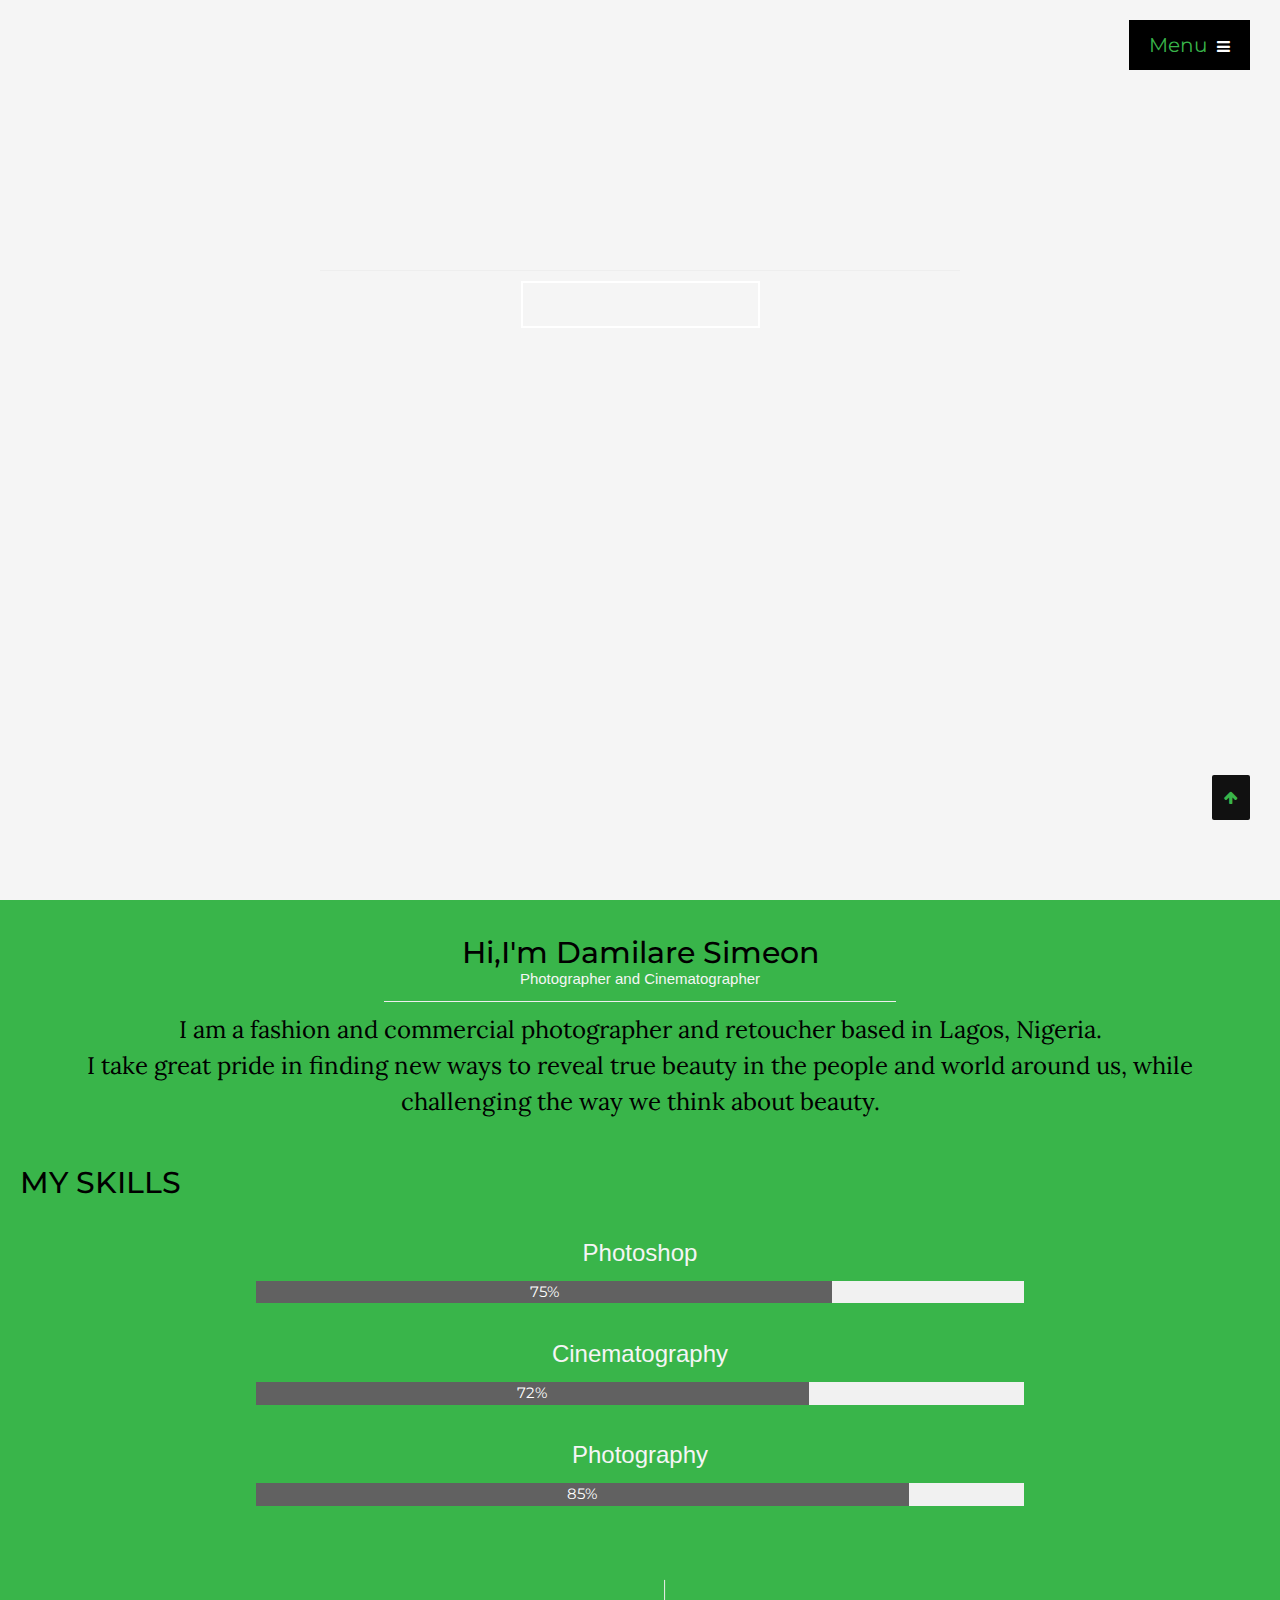
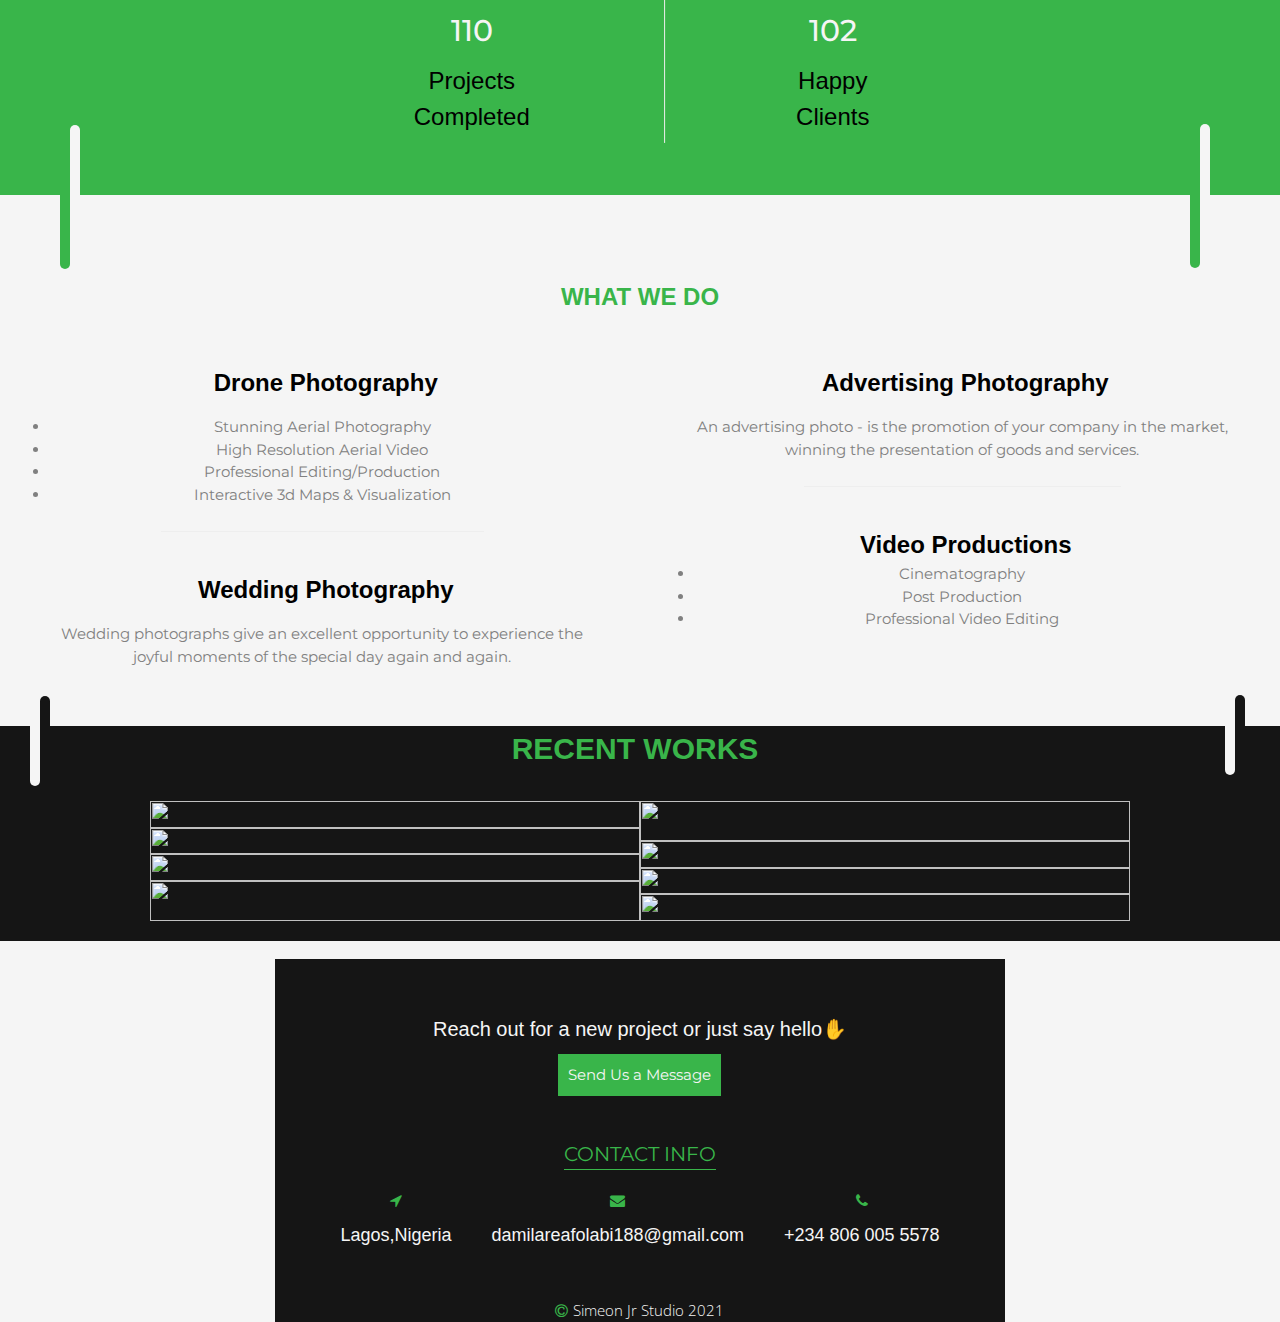
==== index.html @ 76835bcb "Update index.html" ====
<!DOCTYPE html>
<html lang="en">

<head>
    <link href="https://unpkg.com/aos@2.3.1/dist/aos.css" rel="stylesheet">

    <link rel="stylesheet" href="https://www.w3schools.com/w3css/4/w3.css" />
    <link rel="stylesheet" href="style.css">
    <link rel="stylesheet" href="https://cdnjs.cloudflare.com/ajax/libs/animate.css/4.1.1/animate.min.css" />
    <link rel="stylesheet" href="https://cdnjs.cloudflare.com/ajax/libs/font-awesome/4.7.0/css/font-awesome.min.css" />
    <meta charset="UTF-8">
    <meta name="viewport" content="width=device-width, initial-scale=1.0">
    <title>Document</title>
    <link rel="shortcut icon" type="image/jpg" href="https://svgshare.com/i/SjY.svg"/>

</head>
   <div id="here">

   </div>



<div class="top" style="z-index: 100;">
    <a href="#here">
    <i class="fa fa-arrow-up"></i>
</a>
</div>
<header>
 <!-- Sidebar -->
 <nav id="full_page_menu">

    <a href="javascript:void(0)"  onclick="w3_close()">
        <i class="fa fa-remove" id="remove_button"></i>
    </a>
    <span class="nav_txt">Navigation</span>
    <div id="header_links">
        <a href="#about"  onclick="w3_close()">About</a>
        <a href="#services"  onclick="w3_close()">Services</a>
        <a href="#works"  onclick="w3_close()">Works</a>
        <a href="https://forms.zohopublic.com/simeonjrstudi/form/Contactus/formperma/7Vyz5tj593a70JuRi8pyJNmwu92kLwMD2xmj5JK4L5c"  target="blank" onclick="w3_close()">Contact</a>
    </div>


    <div class="side_bar_socials">
        <a href=""><i class="fa fa-facebook"></i></a>
        <a href=""> <i class="fa fa-instagram"></i></a>
        <a href=""><i class="fa fa-snapchat"></i></a>
        <a href=""><i class="fa fa-twitter"></i></a>

    </div>

</nav>
<nav class="nav-bar" onclick="w3_open()">
    <div class="sticky_menu">
        <div id="navbar"><span class="menu">Menu</span><i class="fa fa-bars"></i></div>

    </div>
</nav>
</header>

<body>

    <div class="top_page_background">
        <img src="https://i.ibb.co/tbVFNpz/Asset-22logo1234.png" alt="" id="logo">
        <section class="top_page_background_text   animate__animated animate__fadeInUp animate__slower	">
            <h3>
                CAPTURING YOUR MOST PRECIOUS MOMENTS.
            </h3>
            <hr>
            <button id="button "  onclick="noBorder()">
              <a href="https://forms.zohopublic.com/simeonjrstudi/form/STARTAPROJECTWITHME/formperma/7h25MHKQohKGLHHZEaGVPSYlq0f74czMivlPMk2yD6Q " target="blank">  START A PROJECT WITH ME</a>
            </button>
        </section>
            
        <div class="front_bar_socials">
            <a href=""><i class="fa fa-facebook"></i></a>
            <a href=""> <i class="fa fa-instagram"></i></a>
            <a href=""><i class="fa fa-snapchat"></i></a>
            <a href=""><i class="fa fa-twitter"></i></a>

        </div>
    </div>


<main id="about">
    <h2>
        Hi,I'm Damilare Simeon
        
    </h2>
    <h4>
        Photographer and Cinematographer
        
    </h4>
<hr style="width: 40%;">
<p class="about_text">
    I am a fashion and commercial photographer and retoucher based in Lagos, Nigeria.
    <br>
I take great pride in finding new ways to reveal true beauty in the people and world around us, while challenging the way we think about beauty.
 </p>
    <div class="skills">
<h2>

        MY SKILLS
    </h2>
        <H3>
            Photoshop
        </H3>
        <div class="w3-light-grey" id="skill_bars">
            
            <div class="w3-container w3-dark-grey w3-center" style="width:75%">75%</div>
          </div><br>
          <H3>
            Cinematography
        </H3>
          <div class="w3-light-grey" id="skill_bars">
            <div class="w3-container w3-dark-grey w3-center" style="width:72%">72%</div>
          </div><br>
          <H3>
            Photography
        </H3>
          <div class="w3-light-grey" id="skill_bars">
            <div class="w3-container w3-dark-grey w3-center" style="width:85%">85%</div>
          </div><br>
          
          </div>
    </div>
    <div class="projects">
<div>
    <h2>
        110 
     </h2>
     <h3>
         Projects Completed
     
     </h3>
</div>
<hr style="transform: rotate(90deg);" class="divider_hr">

        <div style="flex: 1;">
            <h2>
                102
             </h2>
             <h3>
                Happy Clients
    
             </h3>
        </div>
    </div>
    </div>




</main>
<div class="divi1">

</div>
<div class="divi2">

</div>

<div style="float: right;margin-top: -35px;">
    <div class="divi1">

    </div>
    <div class="divi2">
    
    </div>
    
</div>
<div id="services">
    <h3 style="color: rgb(57, 181, 74); font-weight: 800;text-align: center;margin-top: 50px;background-color: ;">
        WHAT WE DO
    </h3>
    <section class="our_services">
      
        <article>
         <div class="service_1 w3-hover-shadow" >
             <h3>
              <span><img src="https://i.ibb.co/tDZRhRR/drone.png" alt="" id="svg"></span>   Drone Photography
             </h3>
             
             <p>
                <li>
                    Stunning Aerial Photography
                </li>
                <li>
                    High Resolution Aerial Video
                </li>
                <li>
                    Professional Editing/Production
                </li>
                <li>
                    Interactive 3d Maps & Visualization
                </li>
             </p>
         </div>
         <hr >
         <div class="service_2 w3-hover-shadow">
             <h3>
               <span><img src="https://i.ibb.co/6ZHBPnN/wedding-couple.png" alt=""  id="svg"> </span>  Wedding Photography
             </h3>
           
             <p>
                 Wedding photographs give an excellent opportunity to experience the joyful moments of the special day again and again.
             </p>
         </div>
        </article>
        <hr class="th" style="display: none;">

             <article>
                 <div class="service_3 w3-hover-shadow">
                     <h3>
                     <span> <img src="https://i.ibb.co/F7zD0XQ/ads-1.png" alt=""  id="svg"> </span>    Advertising Photography
                     </h3>
                    
                     <p>
                         An advertising photo - is the promotion of your company in the market, winning the presentation of goods and services.
                     </p>
                 </div>
         <hr>

                 <div class="service_4 w3-hover-shadow">
                     <h3>
                       <span> <img src="https://i.ibb.co/T2Hyzx7/film.png" alt=""  id="svg"> </span> Video Productions
                     </h3>
                    
                     <li>
                         Cinematography
                     </li>
                     <li>
                         Post Production
                     </li>
                     <li>
                         Professional Video Editing
                     </li>
                 </div>
             </article>
     
     
     
         </section>
</div>


<div style=" float: left;  " >
    <div class="divi3" style="margin-top: 20px;width: 50px;" >

    </div>
    <div class="divi4" style="width: 70px;">
    
    </div>
</div>

<div style="float: right;margin-right:20px ;z-index: 10;">
    <div class="divi3">

    </div>
    <div class="divi4">
    
    </div>
    
</div>

<section id="works">
<h2>
    RECENT WORKS
</h2>


<div class="grid">
<div class="grid_image_1">
    <img src="https://i.ibb.co/PgJF539/s-3.jpg" alt="" class="grid_images" >
</div>
<div class="grid_image_2">
    <img src="https://i.ibb.co/NVC94rX/s-46.jpg" alt="" class="grid_images">
</div>

<div class="grid_image_3">
    <img src="https://i.ibb.co/9vzCyYw/s-29.jpg " alt="" class="grid_images">
</div>
<div class="grid_image_4">
    <img src="https://i.ibb.co/7XPRDKf/s-14.jpg" alt="" class="grid_images">
</div>
<div class="grid_image_5">
<img src="https://i.ibb.co/dGN5D1L/s-35.jpg" alt="" class="grid_images">
</div>
<div class="grid_image_6">
<img src="https://i.ibb.co/phs2cZs/s-30.jpg" alt="" class="grid_images">
</div>
<div class="grid_image_7">
    <img src="https://i.ibb.co/LRNG7Qx/s-47.jpg" alt="" class="grid_images">
    </div>
    <div class="grid_image_8">
        <img src="https://i.ibb.co/cFsG1c1/s-24.jpg" alt="" class="grid_images">
        </div>


</div>

</section>




<footer>
  
<div class="bg">
    
<section id="contact">

    <h4>
        Reach out for a new project or  just say hello✋
    </h4>
    <a  href="https://forms.zohopublic.com/simeonjrstudi/form/Contactus/formperma/7Vyz5tj593a70JuRi8pyJNmwu92kLwMD2xmj5JK4L5c" target="blank"><div class="send_message">
Send Us a Message    </div></a>
    
    </section>  
    <br>
    <p style="padding-top:20px; color: #39b54a; font-size: 20px; width: fit-content;margin: auto; border-bottom: #39b54a solid 1px;margin-bottom: 20px;"> CONTACT INFO</p> 
    <aside id="info">
      
<div>

    <h3> <i class="fa fa-location-arrow"></i></h3>
<h5>
   <a href="https://goo.gl/maps/xkuit2vDUkEAGgNx9"> Lagos,Nigeria</a>
</h5>
</div>

<div>
    <h3> <i class="fa fa-envelope"></i></h3>
<h5>
   <a href=" mailto:damilareafolabi188@gmail.com ">  damilareafolabi188@gmail.com</a>
 </h5>
</div>

<div>
    <h3><i class="fa fa-phone"></i></h3>
<h5>   <a href="tel:+2348060055578"> +234 806 005 5578</a> </h5>
</div>


    </aside>
    <div class="copytight">
    <i class="fa fa-copyright " style="color: #39b54a;padding-right: 5px;"></i><span>Simeon Jr Studio 2021</span>
        </div>
</div>

</footer>





    <script>
        // Open and close sidebar 
        function w3_open() {
            document.getElementById("full_page_menu").style.width = "280px";
            document.getElementById("full_page_menu").style.display = "block";
           
        }

        function w3_close() {

            document.getElementById("full_page_menu").style.display = "none";
        }
        function noBorder(){
            document.getElementById("button").style.border = "none";

        }

        AOS.init({
        offset: 400, // offset (in px) from the original trigger point
        delay: 0, // values from 0 to 3000, with step 50ms
        duration: 1000 // values from 0 to 3000, with step 50ms
      });
    </script>
    
    

</body>

</html>
---- style.css ----
@import url('https://fonts.googleapis.com/css2?family=Montserrat:wght@500&display=swap');
@import url('https://fonts.googleapis.com/css2?family=Eczar&display=swap');
@import url('https://fonts.googleapis.com/css2?family=Rubik&display=swap');
@import url('https://fonts.googleapis.com/css2?family=Lora:ital@1&display=swap');
@import url('https://fonts.googleapis.com/css2?family=Open+Sans+Condensed:wght@300&display=swap');

body {
    font-family: 'Montserrat', sans-serif;
    background-color: whitesmoke;

}
header{
    position: ; 
    z-index: 100022;
    

}

/* styling sticky nav button*/
.fa-bars {
    padding-left: 10px;
    padding-top: 5px;
    font-size: 25px;
    color: white;
}

.nav-bar {
    background: transparent;
    position: fixed;
    text-align: right;
    right: 0;
    float: right; ;
    z-index: 1000;
}

.menu {

    font-size: 20px;
    color: rgb(57, 181, 74);


}

.menu:hover {
    color: white;
    transition: all .3s ease-in-out;
}

.sticky_menu {
    cursor: pointer;
    padding: 10px 20px;
    background: black;
    width: fit-content;
    float: right;
    margin: 20px 30px 0px auto;
}

/* styling side nav bar*/

#full_page_menu {
   
    position: fixed;
    z-index: 1061;
    right: 0;
    display: none;
    width: 280px;
    background: rgb(12, 12, 12);
    color: white;
    margin-left: auto;
    height: 100vh;
    transition: width 2s;
}

#header_links {
    font-size: 1.3rem;
    display: flex;
    flex-direction: column;
    padding-top:100px ;

}

#header_links a {
    padding: 20px 30px;
    text-decoration: none;
    color: white !important;
}

#header_links a:hover {
    color: grey !important;
}

#remove_button {
    background: black;
    float: right;
    padding: 20px;
    font-size: 1.3rem;
    border-radius: 10px;
}
.nav_txt{
    color: rgb(57, 181, 74);
    position: absolute; 
    top: 0;
    padding: 20px;
}

/* styling  nav social icons*/

.side_bar_socials {
    color: grey;
    margin-top: 70px;
}
.side_bar_socials  a{
    text-decoration: none;
   padding: 5px;
   font-size: 20px;
   margin-left: 30px;
}
.side_bar_socials  a:hover{
color: whitesmoke;
 }
 /* styling logo*/
#logo{
    width: 180px;

    margin: 20px 0px 0px 20px ;
}
/* styling  top_page_background*/
.top_page_background{
    background: url(https://i.ibb.co/rbLzCns/annie-spratt-uv-MYp-Vdiql-U-unsplash.jpg);
    background-position: center;
    background-repeat: no-repeat;
    background-size: cover;
    height: 100vh;
    
}
/* styling  top_page_background   text*/
.top_page_background_text{
  display:flex ;
  flex-direction: column;
  justify-content: center;
 margin-top: 20vh;
    color: whitesmoke;

}
 .top_page_background h3{
     font-size: 3rem;
     font-style: italic;
     text-align: center;
     margin: 0px 30px;
     font-weight: 400;


 }
 .top_page_background button{
    color: whitesmoke;
    text-align: center;
    background: transparent;
    border: 2px solid white;
    padding: 10px;
    width: fit-content;
    margin: auto;
    margin-top: 10PX;
    cursor: pointer;
    display: inline;

 
}
.top_page_background button:hover{
    color: black;
    transition: all .5s ease-in-out;
    background: whitesmoke;
    
}

/* styling  front_bar_socials*/


.front_bar_socials{
display:flex ;
flex-direction: column;
position: absolute; 
right: 0;
top: 40%;
margin-right: 20px;
}
.front_bar_socials a{
    color: whitesmoke;
    padding: 3px 8px;
    font-size: 1.5rem;
    margin: 5px;
    }

/* styling  section 2  */

#about{
    padding: 0px;
    height: ;
    text-align: center;
    margin-top: 0px;
    background-color: #39b54a;
    
    display: flex;
    flex-direction: column;

}
#about h4{
    font-size: 15px;
    margin-top: -17px;
    color: whitesmoke;


}
#about h2{
    font-size: 30px;
    margin-top: 30px;
    font-weight: 500;
    font-family: 'Montserrat', sans-serif;
    
}
.about_text{
    font-family: 'Lora', serif;

    font-size: 1.6rem;
    margin: 10px 50px;
}
.skills h2{
    font-family: 'Eczar', serif;
    font-weight: 500;
    font-size: 30px;
    margin-bottom: 30px;
    margin-left: 20px;
    text-align: left;
}
.skills h3{
   color: whitesmoke;
}
#skill_bars{
    width: 60vw;
    margin: auto;
}
.projects{
    display:flex ;
    text-align: center;
    
    margin: auto;
}
.projects div{
    margin: 50px;
}
.projects h2{
    color: whitesmoke;
    font-size: 30px;
}



hr{
    width: 50%;
    margin: auto;
}

.our_services{
    background-color: whitesmoke;

    width: 100%;
    text-align: center;
    display: flex;
border-bottom: 3px solid whitesmoke;
}
.our_services div{
    flex: 1;
    box-sizing: border-box;
    margin:0px 40px;
   
    
}

.our_services h3{
    
    width: fit-content;
    padding: 0px 10px;
    color: rgb(0, 0, 0);
    font-weight: 700;
    margin: auto;
}

.our_services p{
    color: grey;
    }
.service_4 {
    
    padding:40px 10px 40px 10px;
    color: grey;


}
.service_3{
    padding:40px 10px 10px 10px;
    color: grey;    

}
.service_2 {
    color: grey;    padding:40px 10px 10px 10px;



}
.service_1 {
    padding:40px 10px 10px 10px;
    color: grey;   


}   


#svg{
    width: 50px;
}

#works{
    background: #151515;

}
.grid{
    z-index: 100;
  margin: 0px 150px;
  padding-bottom: 20px;
    display: grid;
    grid-template-columns:  repeat(auto);
    grid-template-rows:auto;
    grid-gap: 0px;

    grid-template-areas:
    "a a a a b b b b"
    "a a a a b b b b"
    "c c c c b b b b"
    "c c c c d d d d"
    "e e e e d d d d"
    "e e e e f f f f"
    "g g g g f f f f"
    "g g g g h h h h"
    ;
}

.grid_image_1{
grid-area:a ;
}
.grid_image_2{
    grid-area:b ;

}
.grid_image_3{
    grid-area:c ;

}
.grid_image_4{
    grid-area:d ;

}
.grid_image_5{
    grid-area:e ;

}
.grid_image_6{
    grid-area:f ;

}
.grid_image_7{
    grid-area:g ;
}
.grid_image_8{
    grid-area:h;
}
.grid_images{
height: 100%;
width:100%;
}
#works h2{
    color:#39b54a;
    font-weight: 700;
    text-align: center;
    margin: 30px 0px;
}
#contact{
    margin-top: 0px;

}
a{
    text-decoration: none;
}
#contact h2{
    text-align: center;
    font-weight: ;
   
}
#contact div{



   background-color:#39b54a;
   color: whitesmoke;
   width: fit-content;
   padding:10px;
   margin: auto;
}

footer{
    padding-top: 20px;
    margin-top: -2px;
    background: url(https://i.ibb.co/WkN38D5/contact-bg.jpg);
display: flex;
    color: whitesmoke;
}
.bg{
    width: fit-content;
    padding: 3rem 3rem 0 3rem;
    margin: auto;
    background: #151515;
}
#info{
    width: fit-content;
    margin: auto;
    text-align: center;
  margin-top: -30px;
    display: flex;
    flex-direction: row;
    justify-content: center;
}
footer h4,p{
    text-align: center;
}
#info h4{
   color: whitesmoke;
    font-size: 1rem;
}
#info h3{
    font-size: 1rem;
    color:#39b54a ;
}
#info div{
    margin: 20px;
}
footer aside{

}

#foot_logo{
    width: 180px;

    margin: 20px 0px 20px 20px ;
}
div h5{
    font-size: 18px;
}


.copytight{
    margin-top: 20px;
    font-size: 15px;
    bottom: 0;
    text-align: center;
    font-weight: 100;
    font-family: 'Open Sans Condensed', sans-serif;

    
}
.send_message{
    width: fit-content;
    margin: auto;

}
.send_message:hover{
    transition: all .5s ease-in-out;
   color: #39b54a;
   background: whitesmoke;
    
}
.fa-arrow-up{
    color: #39b54a;
background: #111111;
padding: 15px 12px;
font-size: 25px;
border-radius: 2px;

    
}
.fa-arrow-up:hover{
    color: whitesmoke;
background: #111111;


    
}
.top{
   position: fixed; 
right: 0;
bottom:50px;
margin: 30px;

}

.divi2{
background:#39b54a ;
height: 10px;
width: 90px;
border-radius:0px 10px 10px 0px;
transform: rotate(90deg);
margin-left:20px ;
margin-top: 14px;
}

.divi1{
    background:whitesmoke ;
    height: 10px;
    width: 150px;
    border-radius:10px 0px  0px 10px;
    transform: rotate(90deg);
}

.divi3{
    background: #151515; 
    height: 10px;
    width: 40px;
    border-radius:10px 0px 0px 10px;
    transform: rotate(90deg);
    margin-left:20px ;
    margin-top: 14px;
    }
    
    .divi4{
        background:whitesmoke ;
        
        height: 10px;
        margin-top: 20px;
        width: 60px;
        border-radius:0px 10px 10px 0px;
        transform: rotate(90deg);
    }








@media only screen and (max-width:600px){
    .front_bar_socials{
        display:none ;
    }
    .projects{
        display:flex ;
        
        flex-direction: column;

        margin: auto;
    }
    .projects div{
        margin: 20px;
    }
    .divider_hr{
        display:none ;
    }
    .our_services{
        text-align: center;
        display: flex;
        flex-direction: column;
    
    }
    .th{
        display: block;
    }
    .grid{
        margin: 0px 50px;

    }
    #info{
       
        flex-direction: column;
    }
 
}
#foot_logo{
    width: 130px;
    
}

@media only screen and (max-width:400px){
    .menu{
        display:none ;
    }
    #logo{
        width: 130px;
    }
    .nav-bar{
        padding: 2px;
    }
    .fa-bars {
        padding-left: 2px;
        padding-top: 5px;
    }
    .sticky_menu {
       
        padding: 5px 10px;

    }
    .top_page_background h3{
     font-size: 2rem;
        
        
    }
}






@media only screen and (max-height:400px){
    .top_page_background_text{
    
       margin-top: 0px;
      
      }
}
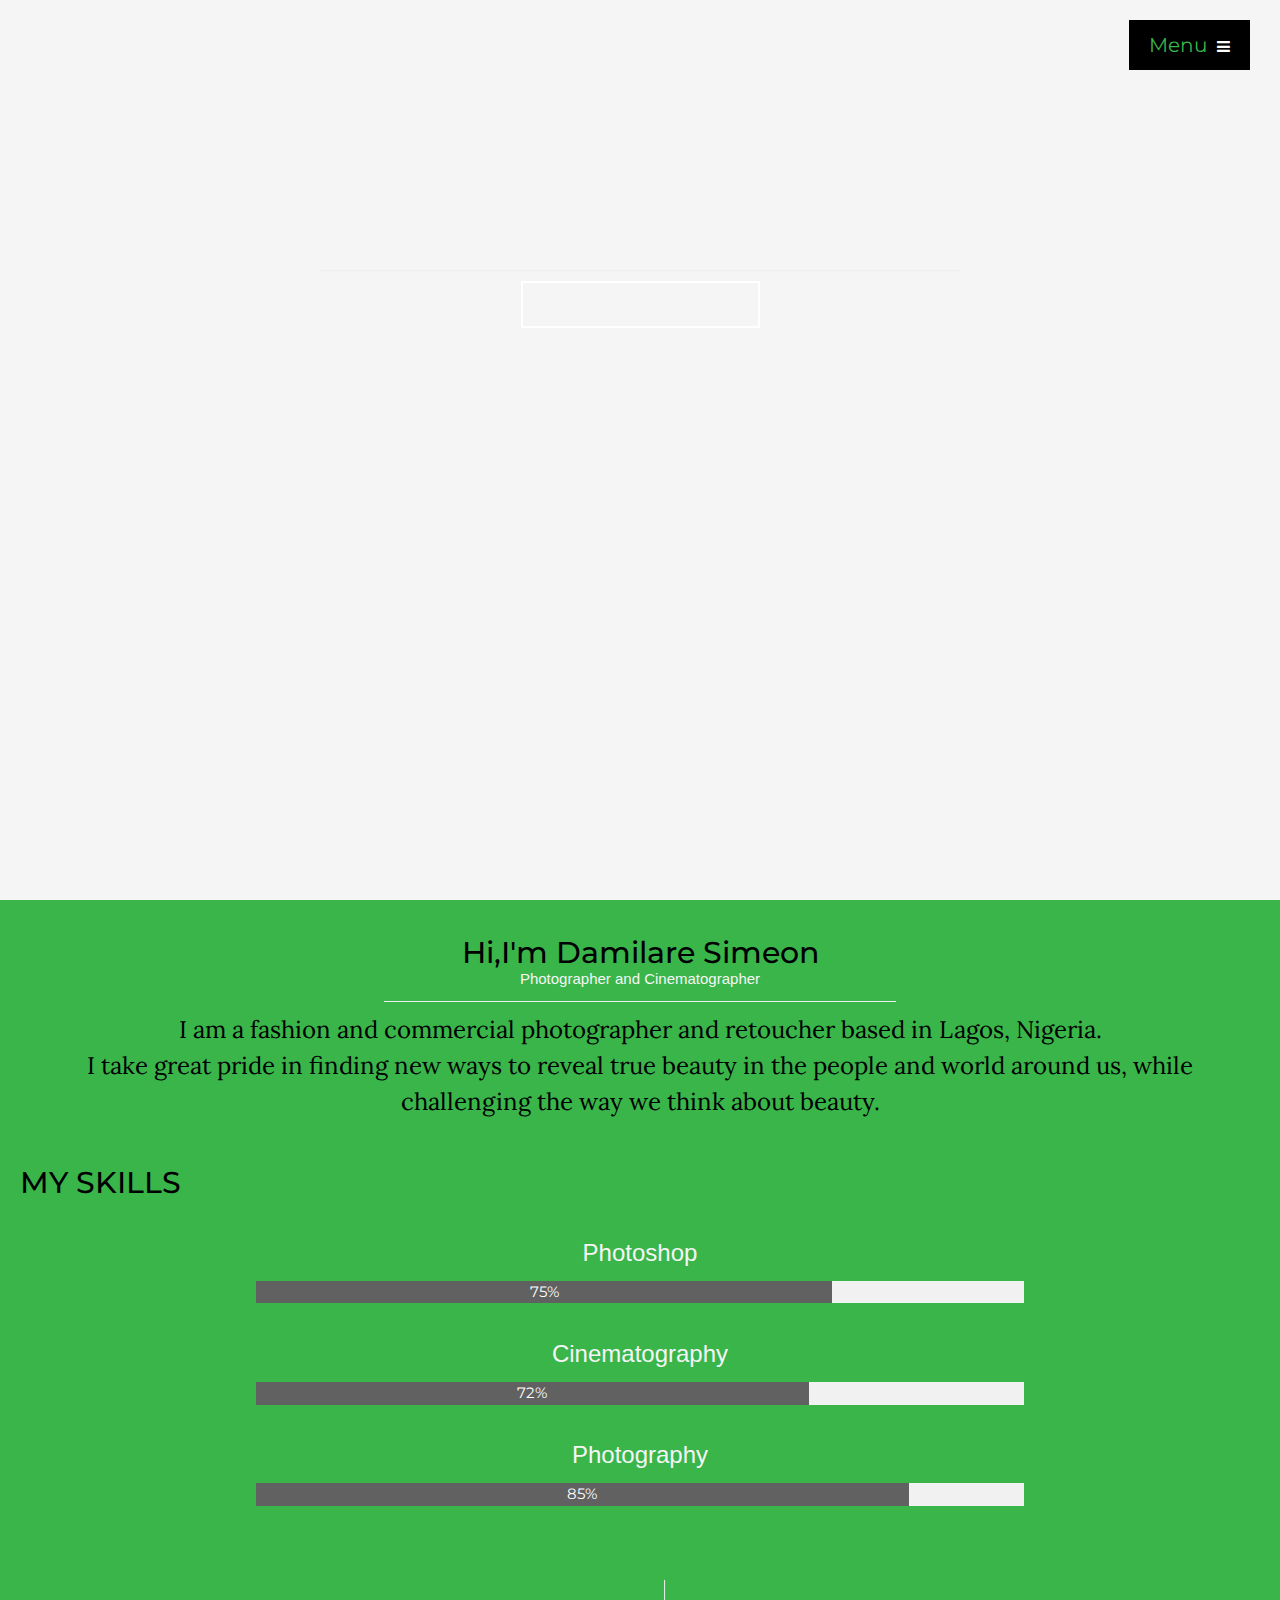
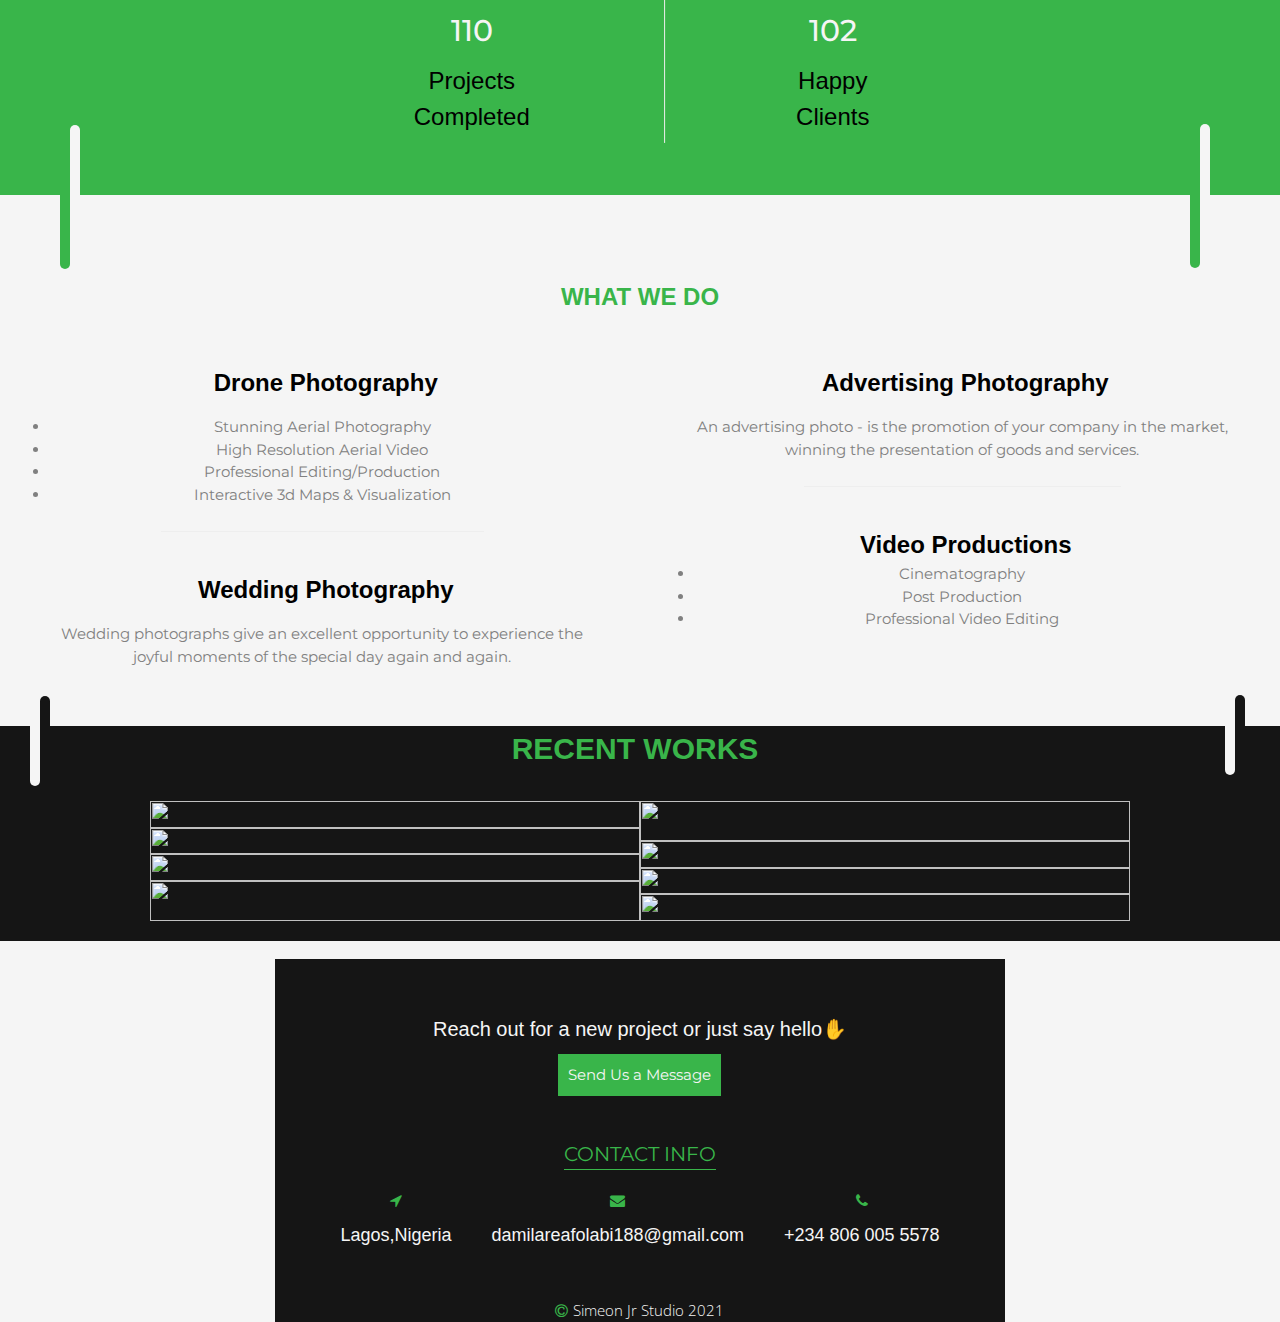
==== commit ffb0e37e: "Update index.html" ====
--- a/index.html
+++ b/index.html
@@ -10,21 +10,11 @@
     <link rel="stylesheet" href="https://cdnjs.cloudflare.com/ajax/libs/font-awesome/4.7.0/css/font-awesome.min.css" />
     <meta charset="UTF-8">
     <meta name="viewport" content="width=device-width, initial-scale=1.0">
-    <title>Document</title>
+    <title>Simeon Jr Studio</title>
     <link rel="shortcut icon" type="image/jpg" href="https://svgshare.com/i/SjY.svg"/>
 
 </head>
-   <div id="here">
-
-   </div>
-
-
-
-<div class="top" style="z-index: 100;">
-    <a href="#here">
-    <i class="fa fa-arrow-up"></i>
-</a>
-</div>
+
 <header>
  <!-- Sidebar -->
  <nav id="full_page_menu">
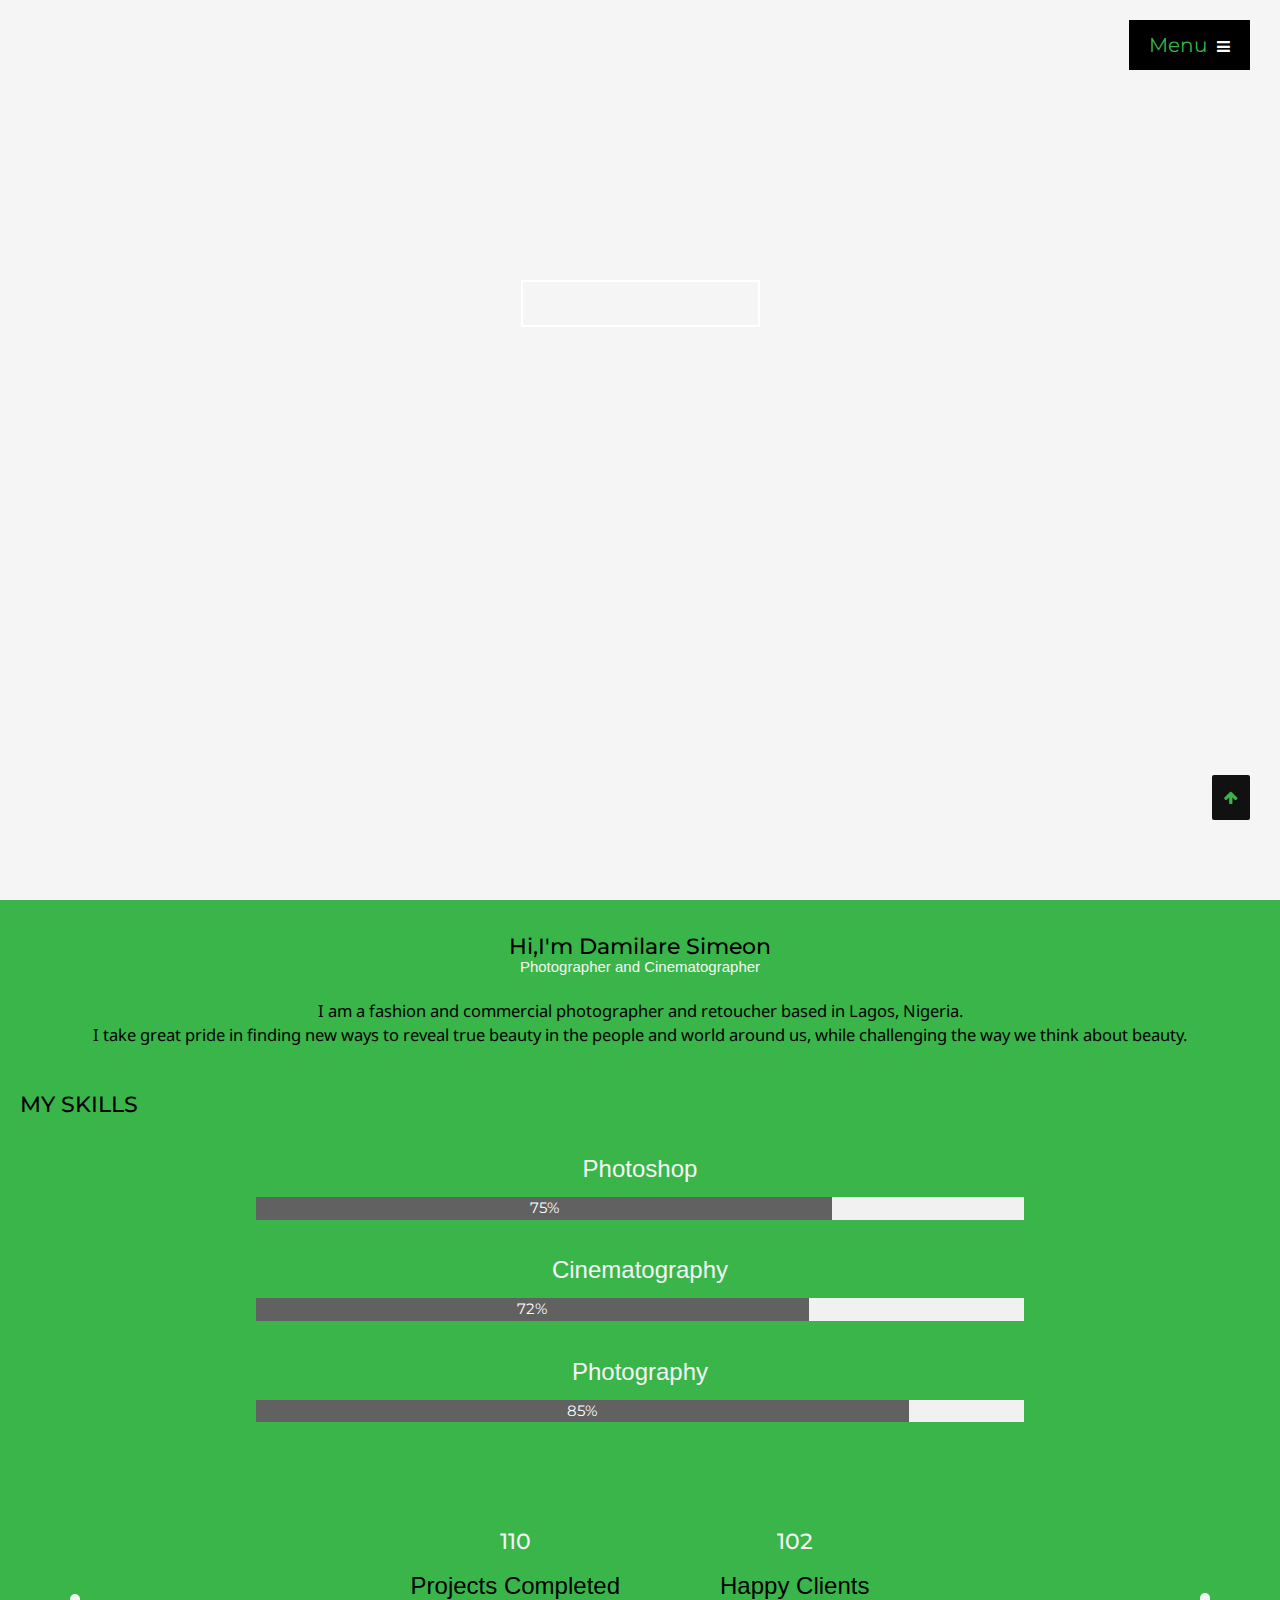
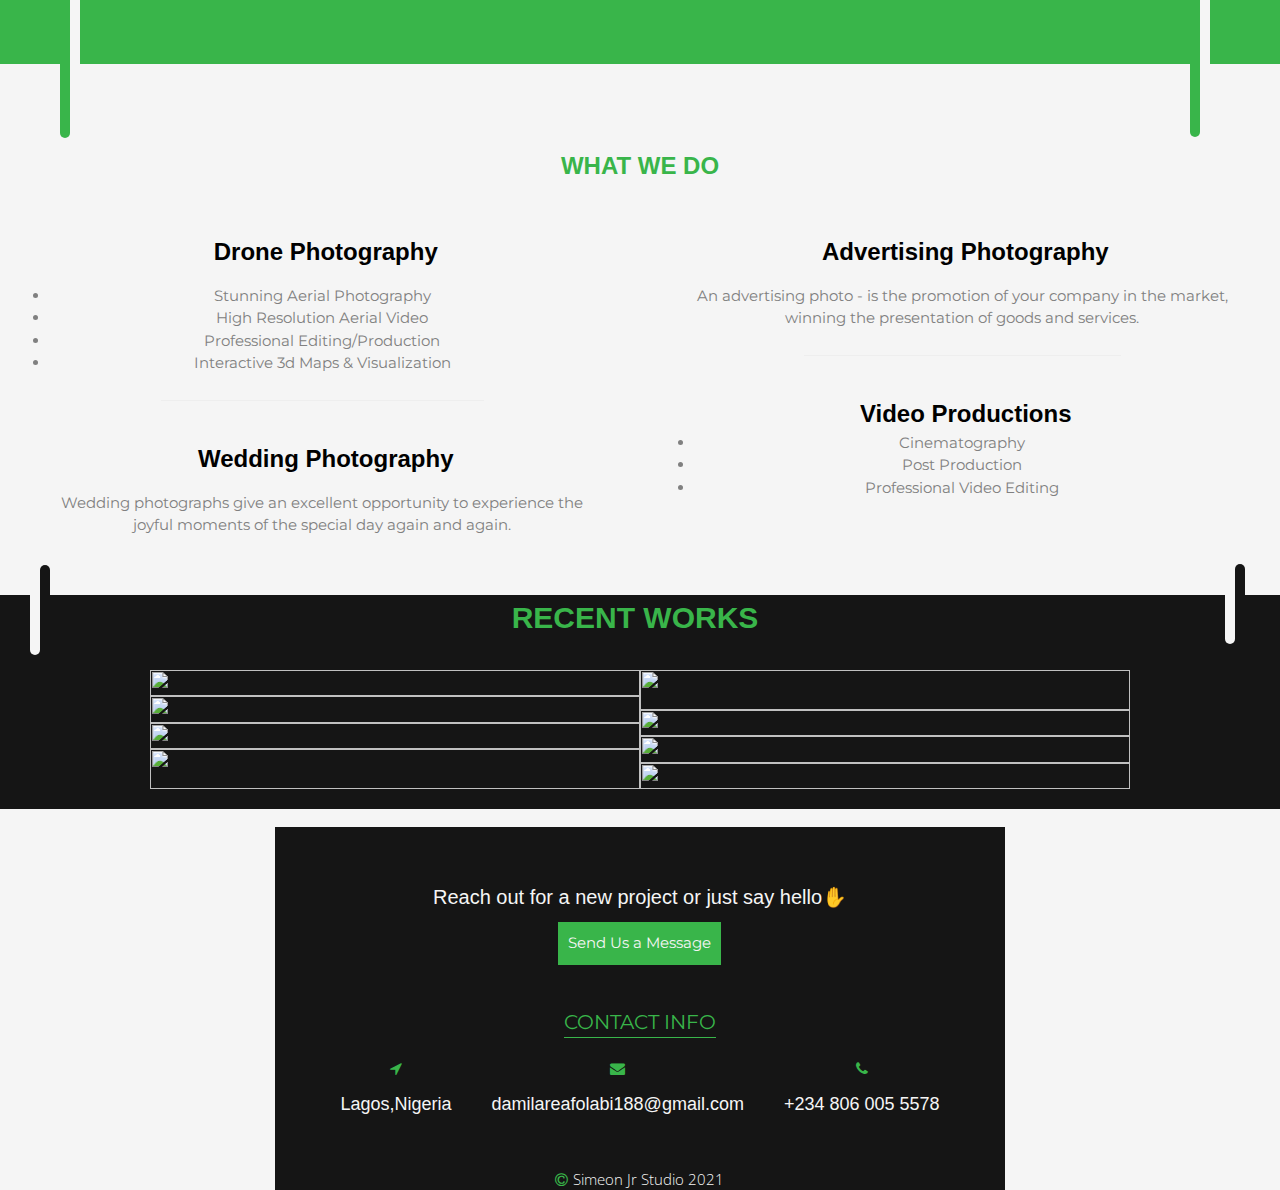
==== commit 5c12922a: "Update index.html" ====
--- a/index.html
+++ b/index.html
@@ -2,7 +2,7 @@
 <html lang="en">
 
 <head>
-    <link href="https://unpkg.com/aos@2.3.1/dist/aos.css" rel="stylesheet">
+    <link rel="stylesheet" href="https://fonts.googleapis.com/css?family=Oswald|Noto+Sans">
 
     <link rel="stylesheet" href="https://www.w3schools.com/w3css/4/w3.css" />
     <link rel="stylesheet" href="style.css">
@@ -14,7 +14,17 @@
     <link rel="shortcut icon" type="image/jpg" href="https://svgshare.com/i/SjY.svg"/>
 
 </head>
-
+   <div id="here">
+
+   </div>
+
+
+
+<div class="top" style="z-index: 100;">
+    <a href="#here">
+    <i class="fa fa-arrow-up"></i>
+</a>
+</div>
 <header>
  <!-- Sidebar -->
  <nav id="full_page_menu">
@@ -56,7 +66,6 @@
             <h3>
                 CAPTURING YOUR MOST PRECIOUS MOMENTS.
             </h3>
-            <hr>
             <button id="button "  onclick="noBorder()">
               <a href="https://forms.zohopublic.com/simeonjrstudi/form/STARTAPROJECTWITHME/formperma/7h25MHKQohKGLHHZEaGVPSYlq0f74czMivlPMk2yD6Q " target="blank">  START A PROJECT WITH ME</a>
             </button>
@@ -81,7 +90,6 @@
         Photographer and Cinematographer
         
     </h4>
-<hr style="width: 40%;">
 <p class="about_text">
     I am a fashion and commercial photographer and retoucher based in Lagos, Nigeria.
     <br>
@@ -124,7 +132,6 @@
      
      </h3>
 </div>
-<hr style="transform: rotate(90deg);" class="divider_hr">
 
         <div style="flex: 1;">
             <h2>
@@ -253,7 +260,7 @@
 </div>
 
 <section id="works">
-<h2>
+<h2 > 
     RECENT WORKS
 </h2>
 
@@ -360,11 +367,6 @@
 
         }
 
-        AOS.init({
-        offset: 400, // offset (in px) from the original trigger point
-        delay: 0, // values from 0 to 3000, with step 50ms
-        duration: 1000 // values from 0 to 3000, with step 50ms
-      });
     </script>
     
     
--- a/style.css
+++ b/style.css
@@ -9,10 +9,11 @@
     background-color: whitesmoke;
 
 }
-header{
-    position: ; 
+
+header {
+    position: ;
     z-index: 100022;
-    
+
 
 }
 
@@ -29,7 +30,8 @@
     position: fixed;
     text-align: right;
     right: 0;
-    float: right; ;
+    float: right;
+    ;
     z-index: 1000;
 }
 
@@ -58,7 +60,7 @@
 /* styling side nav bar*/
 
 #full_page_menu {
-   
+
     position: fixed;
     z-index: 1061;
     right: 0;
@@ -75,7 +77,7 @@
     font-size: 1.3rem;
     display: flex;
     flex-direction: column;
-    padding-top:100px ;
+    padding-top: 100px;
 
 }
 
@@ -96,9 +98,10 @@
     font-size: 1.3rem;
     border-radius: 10px;
 }
-.nav_txt{
+
+.nav_txt {
     color: rgb(57, 181, 74);
-    position: absolute; 
+    position: absolute;
     top: 0;
     padding: 20px;
 }
@@ -109,49 +112,56 @@
     color: grey;
     margin-top: 70px;
 }
-.side_bar_socials  a{
+
+.side_bar_socials a {
     text-decoration: none;
-   padding: 5px;
-   font-size: 20px;
-   margin-left: 30px;
-}
-.side_bar_socials  a:hover{
-color: whitesmoke;
- }
- /* styling logo*/
-#logo{
+    padding: 5px;
+    font-size: 20px;
+    margin-left: 30px;
+}
+
+.side_bar_socials a:hover {
+    color: whitesmoke;
+}
+
+/* styling logo*/
+#logo {
     width: 180px;
 
-    margin: 20px 0px 0px 20px ;
-}
+    margin: 20px 0px 0px 20px;
+}
+
 /* styling  top_page_background*/
-.top_page_background{
+.top_page_background {
     background: url(https://i.ibb.co/rbLzCns/annie-spratt-uv-MYp-Vdiql-U-unsplash.jpg);
     background-position: center;
     background-repeat: no-repeat;
     background-size: cover;
     height: 100vh;
-    
-}
+
+}
+
 /* styling  top_page_background   text*/
-.top_page_background_text{
-  display:flex ;
-  flex-direction: column;
-  justify-content: center;
- margin-top: 20vh;
-    color: whitesmoke;
-
-}
- .top_page_background h3{
-     font-size: 3rem;
-     font-style: italic;
-     text-align: center;
-     margin: 0px 30px;
-     font-weight: 400;
-
-
- }
- .top_page_background button{
+.top_page_background_text {
+    display: flex;
+    flex-direction: column;
+    justify-content: center;
+    margin-top: 20vh;
+    color: whitesmoke;
+
+}
+
+.top_page_background h3 {
+    font-size: 3rem;
+    font-style: italic;
+    text-align: center;
+    margin: 0px 30px;
+    font-weight: 400;
+
+
+}
+
+.top_page_background button {
     color: whitesmoke;
     text-align: center;
     background: transparent;
@@ -163,67 +173,73 @@
     cursor: pointer;
     display: inline;
 
- 
-}
-.top_page_background button:hover{
+
+}
+
+.top_page_background button:hover {
     color: black;
     transition: all .5s ease-in-out;
     background: whitesmoke;
-    
+
 }
 
 /* styling  front_bar_socials*/
 
 
-.front_bar_socials{
-display:flex ;
-flex-direction: column;
-position: absolute; 
-right: 0;
-top: 40%;
-margin-right: 20px;
-}
-.front_bar_socials a{
+.front_bar_socials {
+    display: flex;
+    flex-direction: column;
+    position: absolute;
+    right: 0;
+    top: 40%;
+    margin-right: 20px;
+}
+
+.front_bar_socials a {
     color: whitesmoke;
     padding: 3px 8px;
     font-size: 1.5rem;
     margin: 5px;
-    }
+}
 
 /* styling  section 2  */
 
-#about{
+#about {
     padding: 0px;
     height: ;
     text-align: center;
     margin-top: 0px;
     background-color: #39b54a;
-    
+
     display: flex;
     flex-direction: column;
 
 }
-#about h4{
+
+#about h4 {
     font-size: 15px;
     margin-top: -17px;
     color: whitesmoke;
 
 
 }
-#about h2{
-    font-size: 30px;
+
+#about h2 {
+    font-size: 22px;
     margin-top: 30px;
     font-weight: 500;
     font-family: 'Montserrat', sans-serif;
-    
-}
-.about_text{
-    font-family: 'Lora', serif;
-
-    font-size: 1.6rem;
+
+}
+
+.about_text {
+     font-family: "Noto Sans", sans-serif;
+
+    font-size: 1.1rem;
     margin: 10px 50px;
 }
-.skills h2{
+
+.skills h2 {
     font-family: 'Eczar', serif;
     font-weight: 500;
     font-size: 30px;
@@ -231,52 +247,58 @@
     margin-left: 20px;
     text-align: left;
 }
-.skills h3{
-   color: whitesmoke;
-}
-#skill_bars{
+
+.skills h3 {
+    color: whitesmoke;
+}
+
+#skill_bars {
     width: 60vw;
     margin: auto;
 }
-.projects{
-    display:flex ;
-    text-align: center;
-    
-    margin: auto;
-}
-.projects div{
+
+.projects {
+    display: flex;
+    text-align: center;
+
+    margin: auto;
+}
+
+.projects div {
     margin: 50px;
 }
-.projects h2{
+
+.projects h2 {
     color: whitesmoke;
     font-size: 30px;
 }
 
 
 
-hr{
+hr {
     width: 50%;
     margin: auto;
 }
 
-.our_services{
+.our_services {
     background-color: whitesmoke;
 
     width: 100%;
     text-align: center;
     display: flex;
-border-bottom: 3px solid whitesmoke;
-}
-.our_services div{
+    border-bottom: 3px solid whitesmoke;
+}
+
+.our_services div {
     flex: 1;
     box-sizing: border-box;
-    margin:0px 40px;
-   
-    
-}
-
-.our_services h3{
-    
+    margin: 0px 40px;
+
+
+}
+
+.our_services h3 {
+
     width: fit-content;
     padding: 0px 10px;
     color: rgb(0, 0, 0);
@@ -284,177 +306,197 @@
     margin: auto;
 }
 
-.our_services p{
+.our_services p {
     color: grey;
-    }
+}
+
 .service_4 {
-    
-    padding:40px 10px 40px 10px;
+
+    padding: 40px 10px 40px 10px;
     color: grey;
 
 
 }
-.service_3{
-    padding:40px 10px 10px 10px;
-    color: grey;    
-
-}
+
+.service_3 {
+    padding: 40px 10px 10px 10px;
+    color: grey;
+
+}
+
 .service_2 {
-    color: grey;    padding:40px 10px 10px 10px;
-
-
-
-}
+    color: grey;
+    padding: 40px 10px 10px 10px;
+
+
+
+}
+
 .service_1 {
-    padding:40px 10px 10px 10px;
-    color: grey;   
-
-
-}   
-
-
-#svg{
+    padding: 40px 10px 10px 10px;
+    color: grey;
+
+
+}
+
+
+#svg {
     width: 50px;
 }
 
-#works{
+#works {
     background: #151515;
 
 }
-.grid{
+
+.grid {
     z-index: 100;
-  margin: 0px 150px;
-  padding-bottom: 20px;
+    margin: 0px 150px;
+    padding-bottom: 20px;
     display: grid;
-    grid-template-columns:  repeat(auto);
-    grid-template-rows:auto;
+    grid-template-columns: repeat(auto);
+    grid-template-rows: auto;
     grid-gap: 0px;
 
     grid-template-areas:
-    "a a a a b b b b"
-    "a a a a b b b b"
-    "c c c c b b b b"
-    "c c c c d d d d"
-    "e e e e d d d d"
-    "e e e e f f f f"
-    "g g g g f f f f"
-    "g g g g h h h h"
+        "a a a a b b b b"
+        "a a a a b b b b"
+        "c c c c b b b b"
+        "c c c c d d d d"
+        "e e e e d d d d"
+        "e e e e f f f f"
+        "g g g g f f f f"
+        "g g g g h h h h"
     ;
 }
 
-.grid_image_1{
-grid-area:a ;
-}
-.grid_image_2{
-    grid-area:b ;
-
-}
-.grid_image_3{
-    grid-area:c ;
-
-}
-.grid_image_4{
-    grid-area:d ;
-
-}
-.grid_image_5{
-    grid-area:e ;
-
-}
-.grid_image_6{
-    grid-area:f ;
-
-}
-.grid_image_7{
-    grid-area:g ;
-}
-.grid_image_8{
-    grid-area:h;
-}
-.grid_images{
-height: 100%;
-width:100%;
-}
-#works h2{
-    color:#39b54a;
+.grid_image_1 {
+    grid-area: a;
+}
+
+.grid_image_2 {
+    grid-area: b;
+
+}
+
+.grid_image_3 {
+    grid-area: c;
+
+}
+
+.grid_image_4 {
+    grid-area: d;
+
+}
+
+.grid_image_5 {
+    grid-area: e;
+
+}
+
+.grid_image_6 {
+    grid-area: f;
+
+}
+
+.grid_image_7 {
+    grid-area: g;
+}
+
+.grid_image_8 {
+    grid-area: h;
+}
+
+.grid_images {
+    height: 100%;
+    width: 100%;
+}
+
+#works h2 {
+    color: #39b54a;
     font-weight: 700;
     text-align: center;
     margin: 30px 0px;
 }
-#contact{
+
+#contact {
     margin-top: 0px;
 
 }
-a{
+
+a {
     text-decoration: none;
 }
-#contact h2{
+
+#contact h2 {
     text-align: center;
     font-weight: ;
-   
-}
-#contact div{
-
-
-
-   background-color:#39b54a;
-   color: whitesmoke;
-   width: fit-content;
-   padding:10px;
-   margin: auto;
-}
-
-footer{
+
+}
+
+#contact div {
+
+
+
+    background-color: #39b54a;
+    color: whitesmoke;
+    width: fit-content;
+    padding: 10px;
+    margin: auto;
+}
+
+footer {
     padding-top: 20px;
     margin-top: -2px;
     background: url(https://i.ibb.co/WkN38D5/contact-bg.jpg);
-display: flex;
-    color: whitesmoke;
-}
-.bg{
+    display: flex;
+    color: whitesmoke;
+}
+
+.bg {
     width: fit-content;
     padding: 3rem 3rem 0 3rem;
     margin: auto;
     background: #151515;
 }
-#info{
+
+#info {
     width: fit-content;
     margin: auto;
     text-align: center;
-  margin-top: -30px;
+    margin-top: -30px;
     display: flex;
     flex-direction: row;
     justify-content: center;
 }
-footer h4,p{
-    text-align: center;
-}
-#info h4{
-   color: whitesmoke;
+
+footer h4,
+p {
+    text-align: center;
+}
+
+#info h4 {
+    color: whitesmoke;
     font-size: 1rem;
 }
-#info h3{
+
+#info h3 {
     font-size: 1rem;
-    color:#39b54a ;
-}
-#info div{
+    color: #39b54a;
+}
+
+#info div {
     margin: 20px;
 }
-footer aside{
-
-}
-
-#foot_logo{
-    width: 180px;
-
-    margin: 20px 0px 20px 20px ;
-}
-div h5{
+
+
+
+div h5 {
     font-size: 18px;
 }
 
 
-.copytight{
+.copytight {
     margin-top: 20px;
     font-size: 15px;
     bottom: 0;
@@ -462,164 +504,182 @@
     font-weight: 100;
     font-family: 'Open Sans Condensed', sans-serif;
 
-    
-}
-.send_message{
+
+}
+
+.send_message {
     width: fit-content;
     margin: auto;
 
 }
-.send_message:hover{
+
+.send_message:hover {
     transition: all .5s ease-in-out;
-   color: #39b54a;
-   background: whitesmoke;
-    
-}
-.fa-arrow-up{
     color: #39b54a;
-background: #111111;
-padding: 15px 12px;
-font-size: 25px;
-border-radius: 2px;
-
-    
-}
-.fa-arrow-up:hover{
-    color: whitesmoke;
-background: #111111;
-
-
-    
-}
-.top{
-   position: fixed; 
-right: 0;
-bottom:50px;
-margin: 30px;
-
-}
-
-.divi2{
-background:#39b54a ;
-height: 10px;
-width: 90px;
-border-radius:0px 10px 10px 0px;
-transform: rotate(90deg);
-margin-left:20px ;
-margin-top: 14px;
-}
-
-.divi1{
-    background:whitesmoke ;
+    background: whitesmoke;
+
+}
+
+.fa-arrow-up {
+    color: #39b54a;
+    background: #111111;
+    padding: 15px 12px;
+    font-size: 25px;
+    border-radius: 2px;
+
+
+}
+
+.fa-arrow-up:hover {
+    color: whitesmoke;
+    background: #111111;
+
+
+
+}
+
+.top {
+    position: fixed;
+    right: 0;
+    bottom: 50px;
+    margin: 30px;
+
+}
+
+.divi2 {
+    background: #39b54a;
+    height: 10px;
+    width: 90px;
+    border-radius: 0px 10px 10px 0px;
+    transform: rotate(90deg);
+    margin-left: 20px;
+    margin-top: 14px;
+}
+
+.divi1 {
+    background: whitesmoke;
     height: 10px;
     width: 150px;
-    border-radius:10px 0px  0px 10px;
+    border-radius: 10px 0px 0px 10px;
     transform: rotate(90deg);
 }
 
-.divi3{
-    background: #151515; 
+.divi3 {
+    background: #151515;
     height: 10px;
     width: 40px;
-    border-radius:10px 0px 0px 10px;
+    border-radius: 10px 0px 0px 10px;
     transform: rotate(90deg);
-    margin-left:20px ;
+    margin-left: 20px;
     margin-top: 14px;
-    }
+}
+
+.divi4 {
+    background: whitesmoke;
+
+    height: 10px;
+    margin-top: 20px;
+    width: 60px;
+    border-radius: 0px 10px 10px 0px;
+    transform: rotate(90deg);
+}
+
+
+
+
+
+
+
+
+@media only screen and (max-width:600px) {
+    .front_bar_socials {
+        display: none;
+    }
+
+    .projects {
+        display: flex;
+
+        flex-direction: column;
+
+        margin: auto;
+    }
+
+    .projects div {
+        margin: 20px;
+    }
+
     
-    .divi4{
-        background:whitesmoke ;
-        
-        height: 10px;
-        margin-top: 20px;
-        width: 60px;
-        border-radius:0px 10px 10px 0px;
-        transform: rotate(90deg);
-    }
-
-
-
-
-
-
-
-
-@media only screen and (max-width:600px){
-    .front_bar_socials{
-        display:none ;
-    }
-    .projects{
-        display:flex ;
-        
-        flex-direction: column;
-
-        margin: auto;
-    }
-    .projects div{
-        margin: 20px;
-    }
-    .divider_hr{
-        display:none ;
-    }
-    .our_services{
+
+    .our_services {
         text-align: center;
         display: flex;
         flex-direction: column;
-    
-    }
-    .th{
+
+    }
+
+    .th {
         display: block;
     }
-    .grid{
+
+    .grid {
         margin: 0px 50px;
 
     }
-    #info{
-       
+
+    #info {
+
         flex-direction: column;
     }
- 
-}
-#foot_logo{
-    width: 130px;
-    
-}
-
-@media only screen and (max-width:400px){
-    .menu{
-        display:none ;
-    }
-    #logo{
+    #works h2{
+        font-size: 20px;
+    }
+.our_services h3{
+    font-size: 19px;
+}
+}
+
+
+
+@media only screen and (max-width:400px) {
+    .menu {
+        display: none;
+    }
+
+    #logo {
         width: 130px;
     }
-    .nav-bar{
+
+    .nav-bar {
         padding: 2px;
     }
+
     .fa-bars {
         padding-left: 2px;
         padding-top: 5px;
     }
+
     .sticky_menu {
-       
+
         padding: 5px 10px;
 
     }
-    .top_page_background h3{
-     font-size: 2rem;
-        
-        
-    }
-}
-
-
-
-
-
-
-@media only screen and (max-height:400px){
-    .top_page_background_text{
-    
-       margin-top: 0px;
-      
-      }
-}
+
+    .top_page_background h3 {
+        font-size: 2rem;
+
+
+    }
+}
+
+
+
+
+
+
+@media only screen and (max-height:400px) {
+    .top_page_background_text {
+
+        margin-top: 0px;
+
+    }
+}
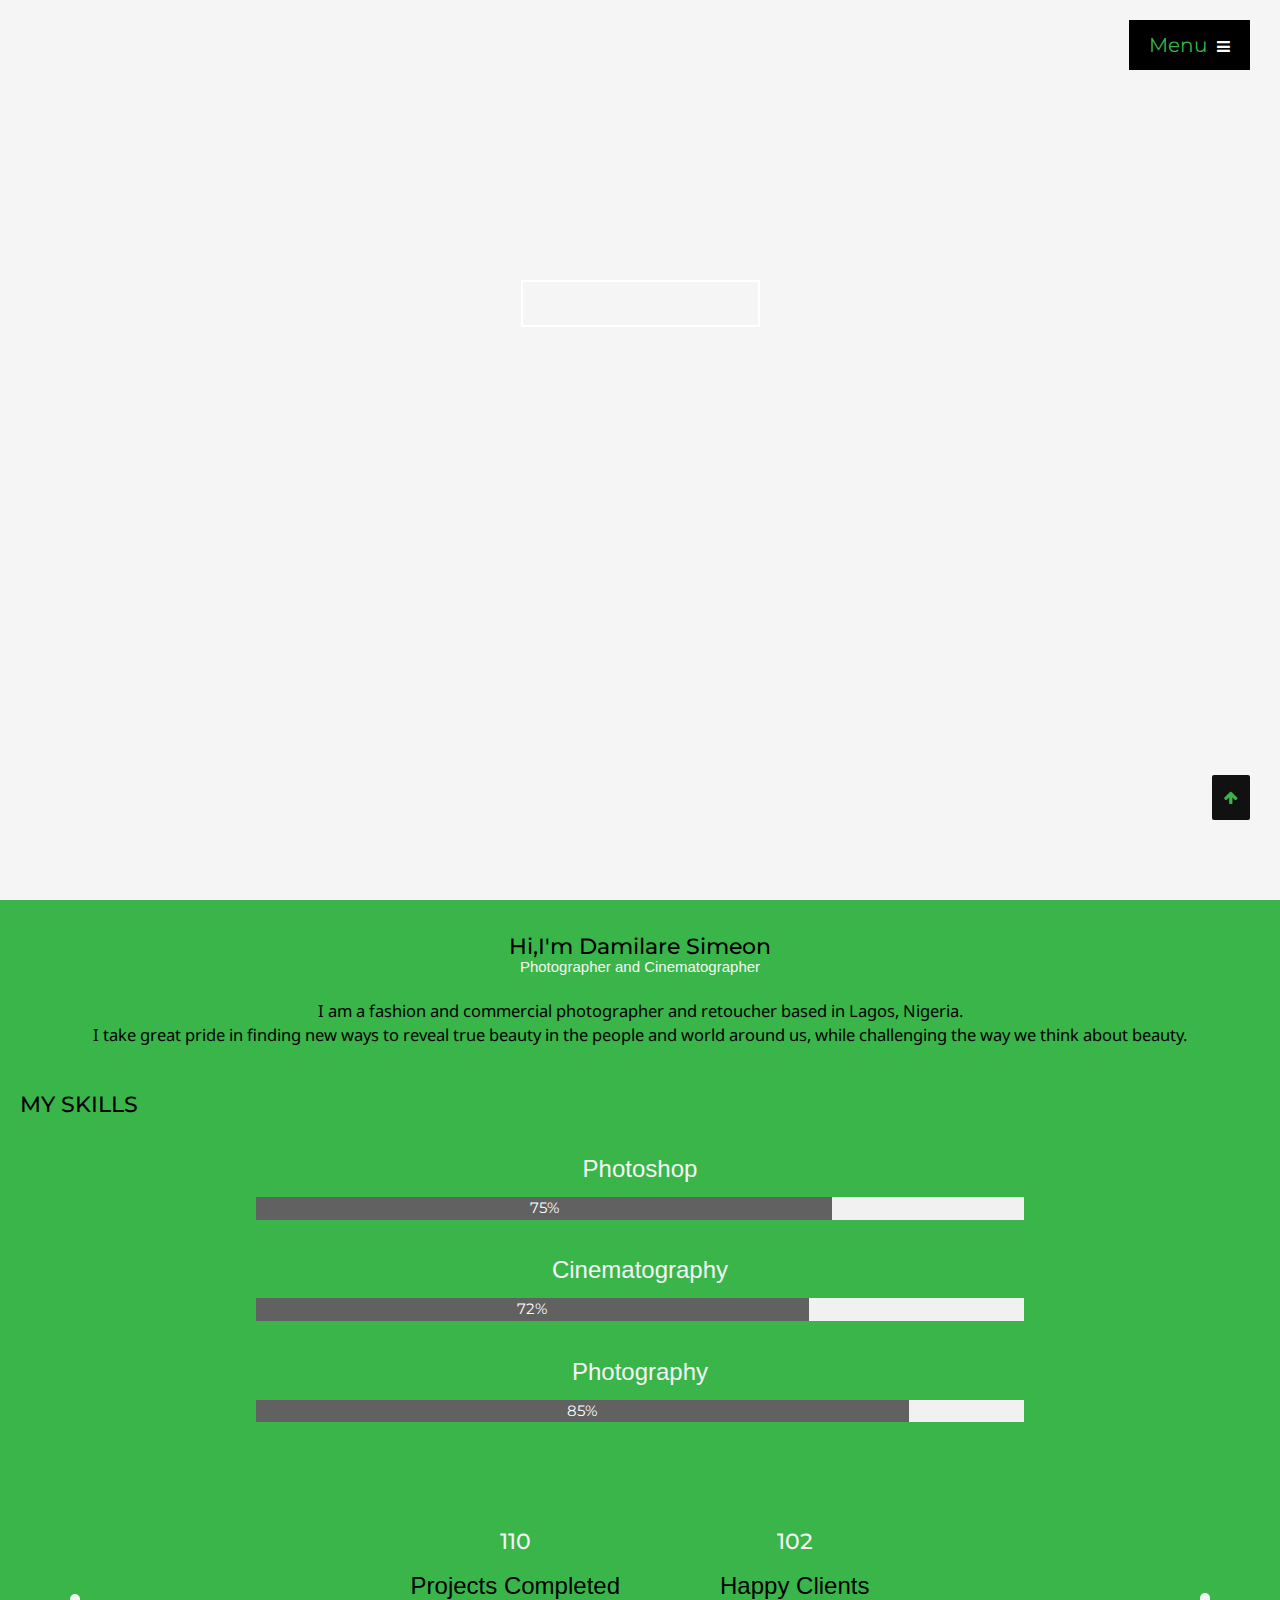
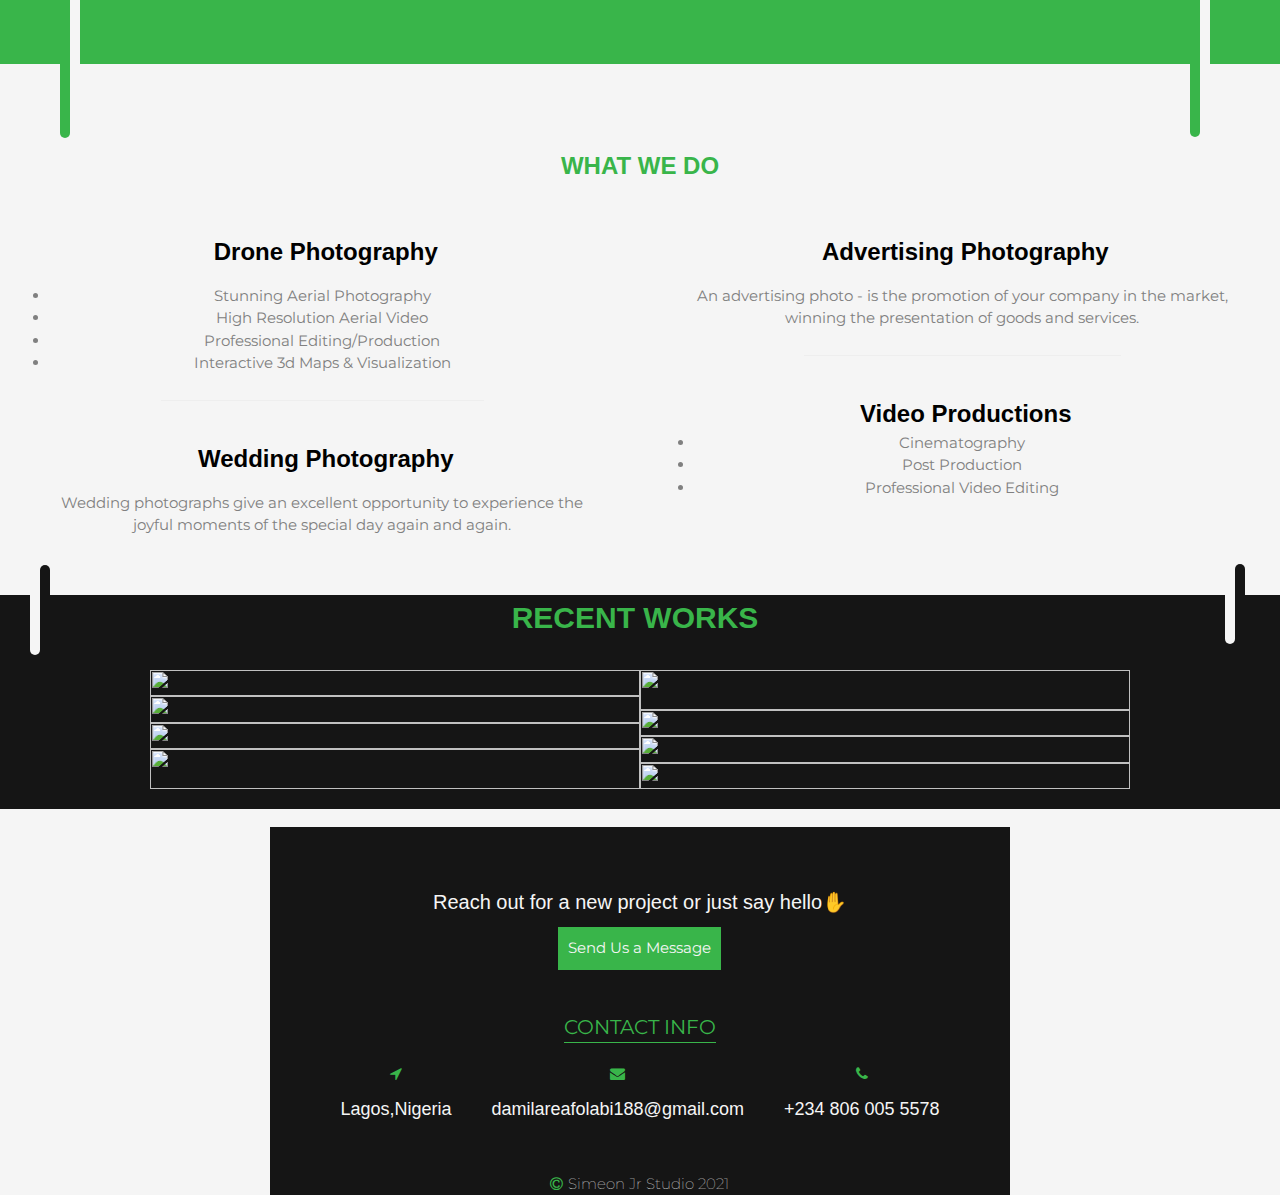
==== commit b37f1a28: "Update index.html" ====
--- a/index.html
+++ b/index.html
@@ -298,8 +298,6 @@
 </section>
 
 
-
-
 <footer>
   
 <div class="bg">
@@ -345,6 +343,8 @@
 </div>
 
 </footer>
+
+
 
 
 
--- a/style.css
+++ b/style.css
@@ -448,14 +448,13 @@
 footer {
     padding-top: 20px;
     margin-top: -2px;
-    background: url(https://i.ibb.co/WkN38D5/contact-bg.jpg);
     display: flex;
     color: whitesmoke;
 }
 
 .bg {
     width: fit-content;
-    padding: 3rem 3rem 0 3rem;
+    padding: 50px 50px  0 50px;
     margin: auto;
     background: #151515;
 }
@@ -502,7 +501,7 @@
     bottom: 0;
     text-align: center;
     font-weight: 100;
-    font-family: 'Open Sans Condensed', sans-serif;
+    
 
 
 }
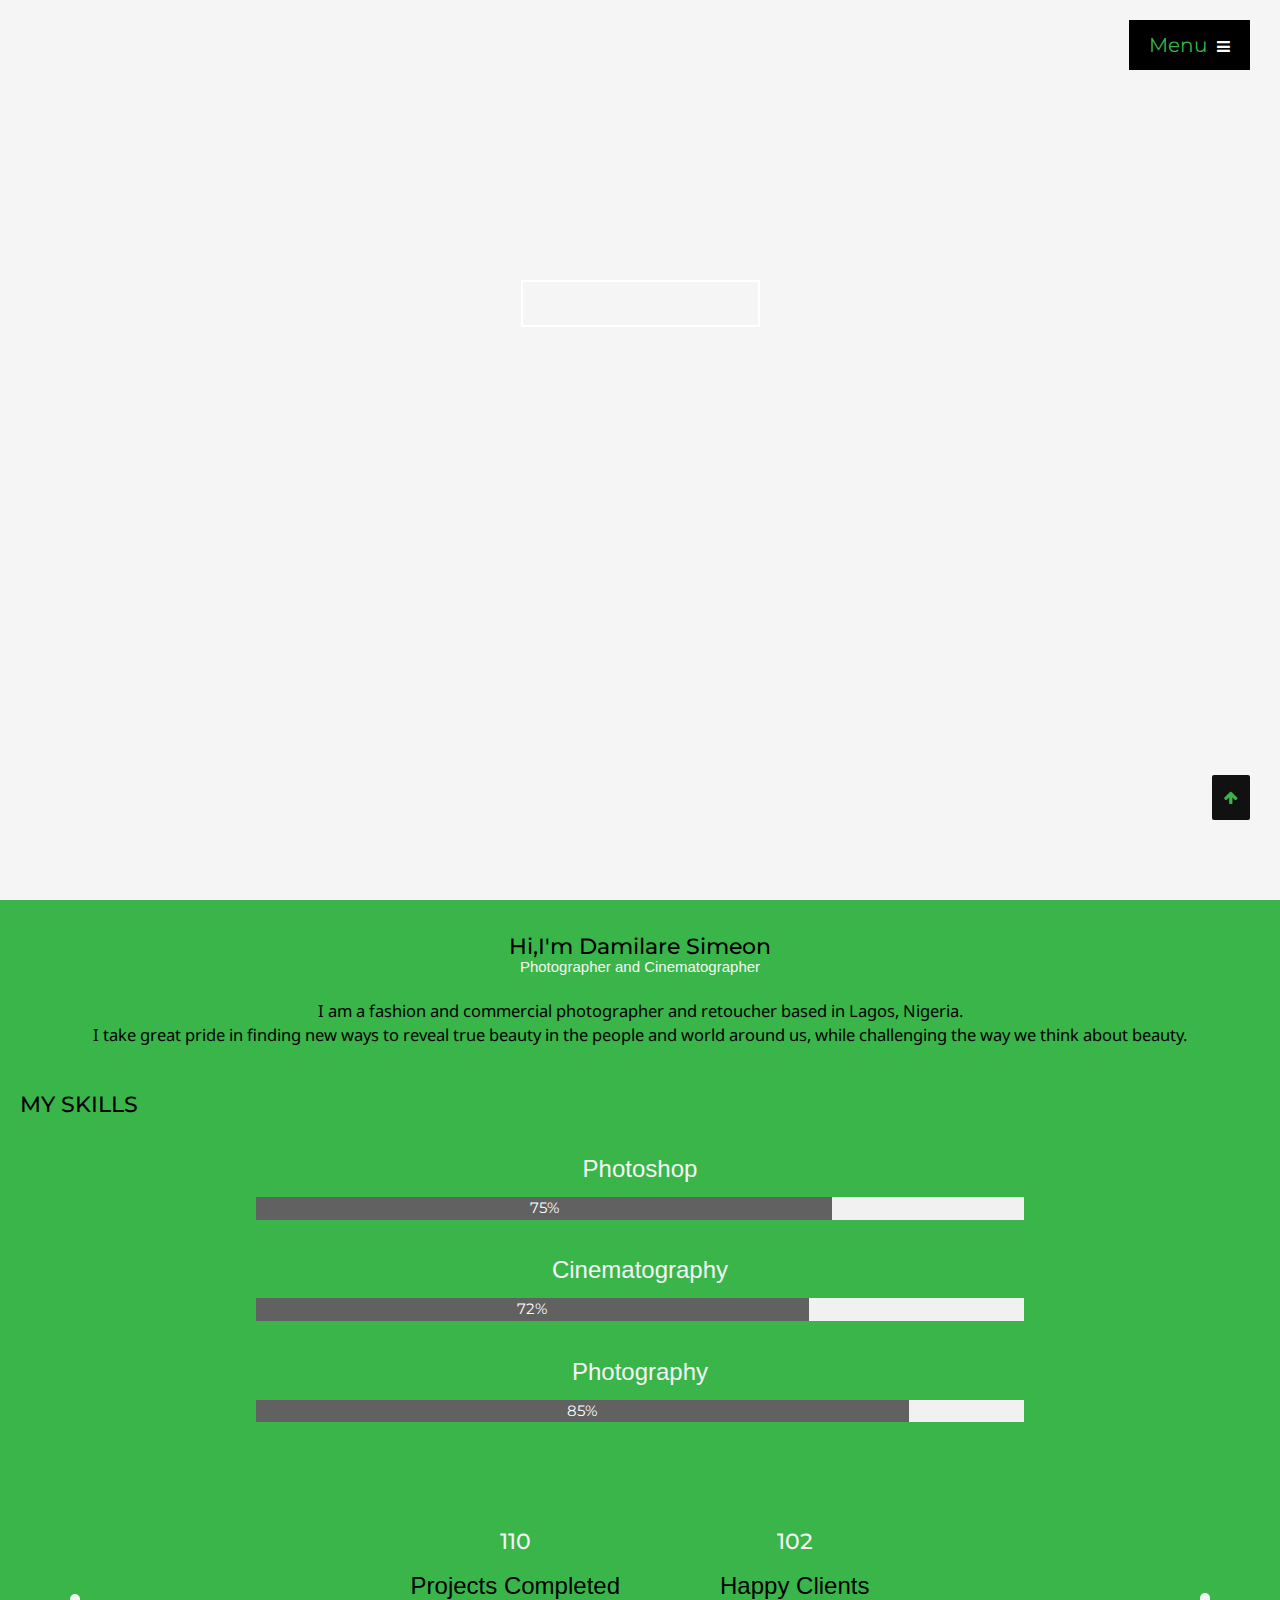
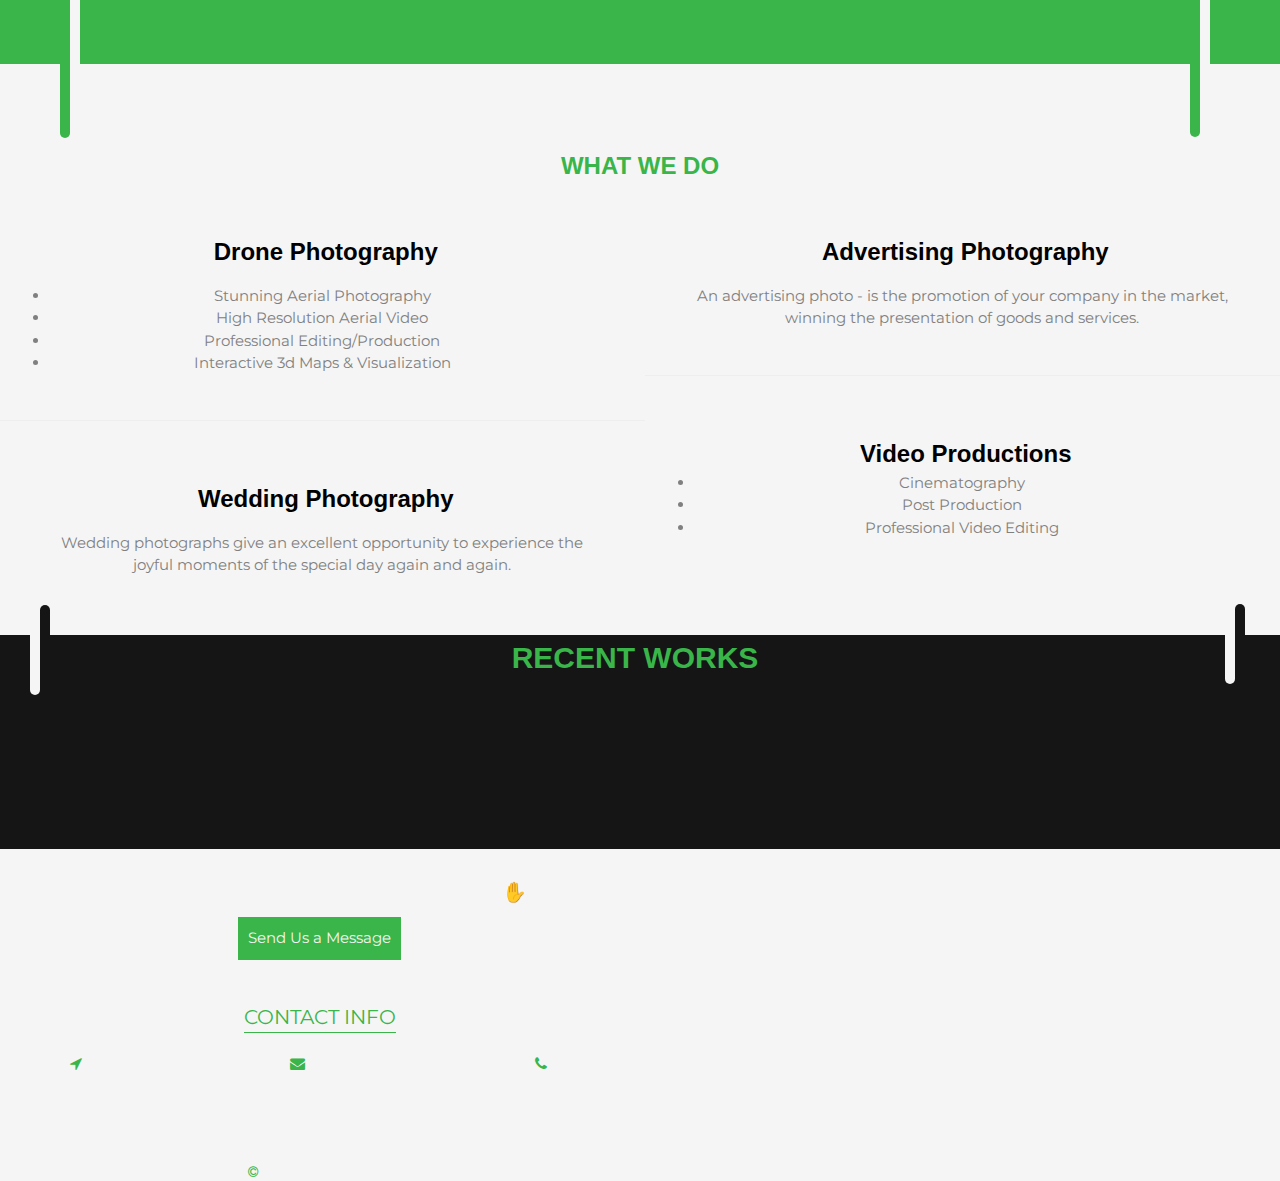
==== commit 2ddc1c05: "Update index.html" ====
--- a/index.html
+++ b/index.html
@@ -2,6 +2,7 @@
 <html lang="en">
 
 <head>
+    <link rel="stylesheet" href="https://unpkg.com/aos@next/dist/aos.css" />
     <link rel="stylesheet" href="https://fonts.googleapis.com/css?family=Oswald|Noto+Sans">
 
     <link rel="stylesheet" href="https://www.w3schools.com/w3css/4/w3.css" />
@@ -37,7 +38,7 @@
         <a href="#about"  onclick="w3_close()">About</a>
         <a href="#services"  onclick="w3_close()">Services</a>
         <a href="#works"  onclick="w3_close()">Works</a>
-        <a href="https://forms.zohopublic.com/simeonjrstudi/form/Contactus/formperma/7Vyz5tj593a70JuRi8pyJNmwu92kLwMD2xmj5JK4L5c"  target="blank" onclick="w3_close()">Contact</a>
+        <a href="#contact"   onclick="w3_close()">Contact</a>
     </div>
 
 
@@ -266,29 +267,29 @@
 
 
 <div class="grid">
-<div class="grid_image_1">
+<div class="grid_image_1" data-aos="fade-right" >
     <img src="https://i.ibb.co/PgJF539/s-3.jpg" alt="" class="grid_images" >
 </div>
-<div class="grid_image_2">
+<div class="grid_image_2"data-aos="fade-left">
     <img src="https://i.ibb.co/NVC94rX/s-46.jpg" alt="" class="grid_images">
 </div>
 
-<div class="grid_image_3">
+<div class="grid_image_3" data-aos="fade-right">
     <img src="https://i.ibb.co/9vzCyYw/s-29.jpg " alt="" class="grid_images">
 </div>
-<div class="grid_image_4">
+<div class="grid_image_4" data-aos="fade-left">
     <img src="https://i.ibb.co/7XPRDKf/s-14.jpg" alt="" class="grid_images">
 </div>
-<div class="grid_image_5">
+<div class="grid_image_5" data-aos="fade-right">
 <img src="https://i.ibb.co/dGN5D1L/s-35.jpg" alt="" class="grid_images">
 </div>
-<div class="grid_image_6">
+<div class="grid_image_6" data-aos="fade-left">
 <img src="https://i.ibb.co/phs2cZs/s-30.jpg" alt="" class="grid_images">
 </div>
-<div class="grid_image_7">
+<div class="grid_image_7" data-aos="fade-up">
     <img src="https://i.ibb.co/LRNG7Qx/s-47.jpg" alt="" class="grid_images">
     </div>
-    <div class="grid_image_8">
+    <div class="grid_image_8" data-aos="fade-up">
         <img src="https://i.ibb.co/cFsG1c1/s-24.jpg" alt="" class="grid_images">
         </div>
 
@@ -368,7 +369,10 @@
         }
 
     </script>
-    
+        <script src="https://unpkg.com/aos@next/dist/aos.js"></script>
+        <script>
+          AOS.init({ });
+        </script>
     
 
 </body>
--- a/style.css
+++ b/style.css
@@ -275,10 +275,6 @@
 
 
 
-hr {
-    width: 50%;
-    margin: auto;
-}
 
 .our_services {
     background-color: whitesmoke;
@@ -450,14 +446,11 @@
     margin-top: -2px;
     display: flex;
     color: whitesmoke;
-}
-
-.bg {
-    width: fit-content;
-    padding: 50px 50px  0 50px;
-    margin: auto;
-    background: #151515;
-}
+        background: url(https://i.ibb.co/WkN38D5/contact-bg.jpg);
+
+}
+
+
 
 #info {
     width: fit-content;
@@ -474,10 +467,6 @@
     text-align: center;
 }
 
-#info h4 {
-    color: whitesmoke;
-    font-size: 1rem;
-}
 
 #info h3 {
     font-size: 1rem;
@@ -497,7 +486,7 @@
 
 .copytight {
     margin-top: 20px;
-    font-size: 15px;
+    font-size: 12px;
     bottom: 0;
     text-align: center;
     font-weight: 100;
@@ -575,7 +564,6 @@
 
 .divi4 {
     background: whitesmoke;
-
     height: 10px;
     margin-top: 20px;
     width: 60px;
